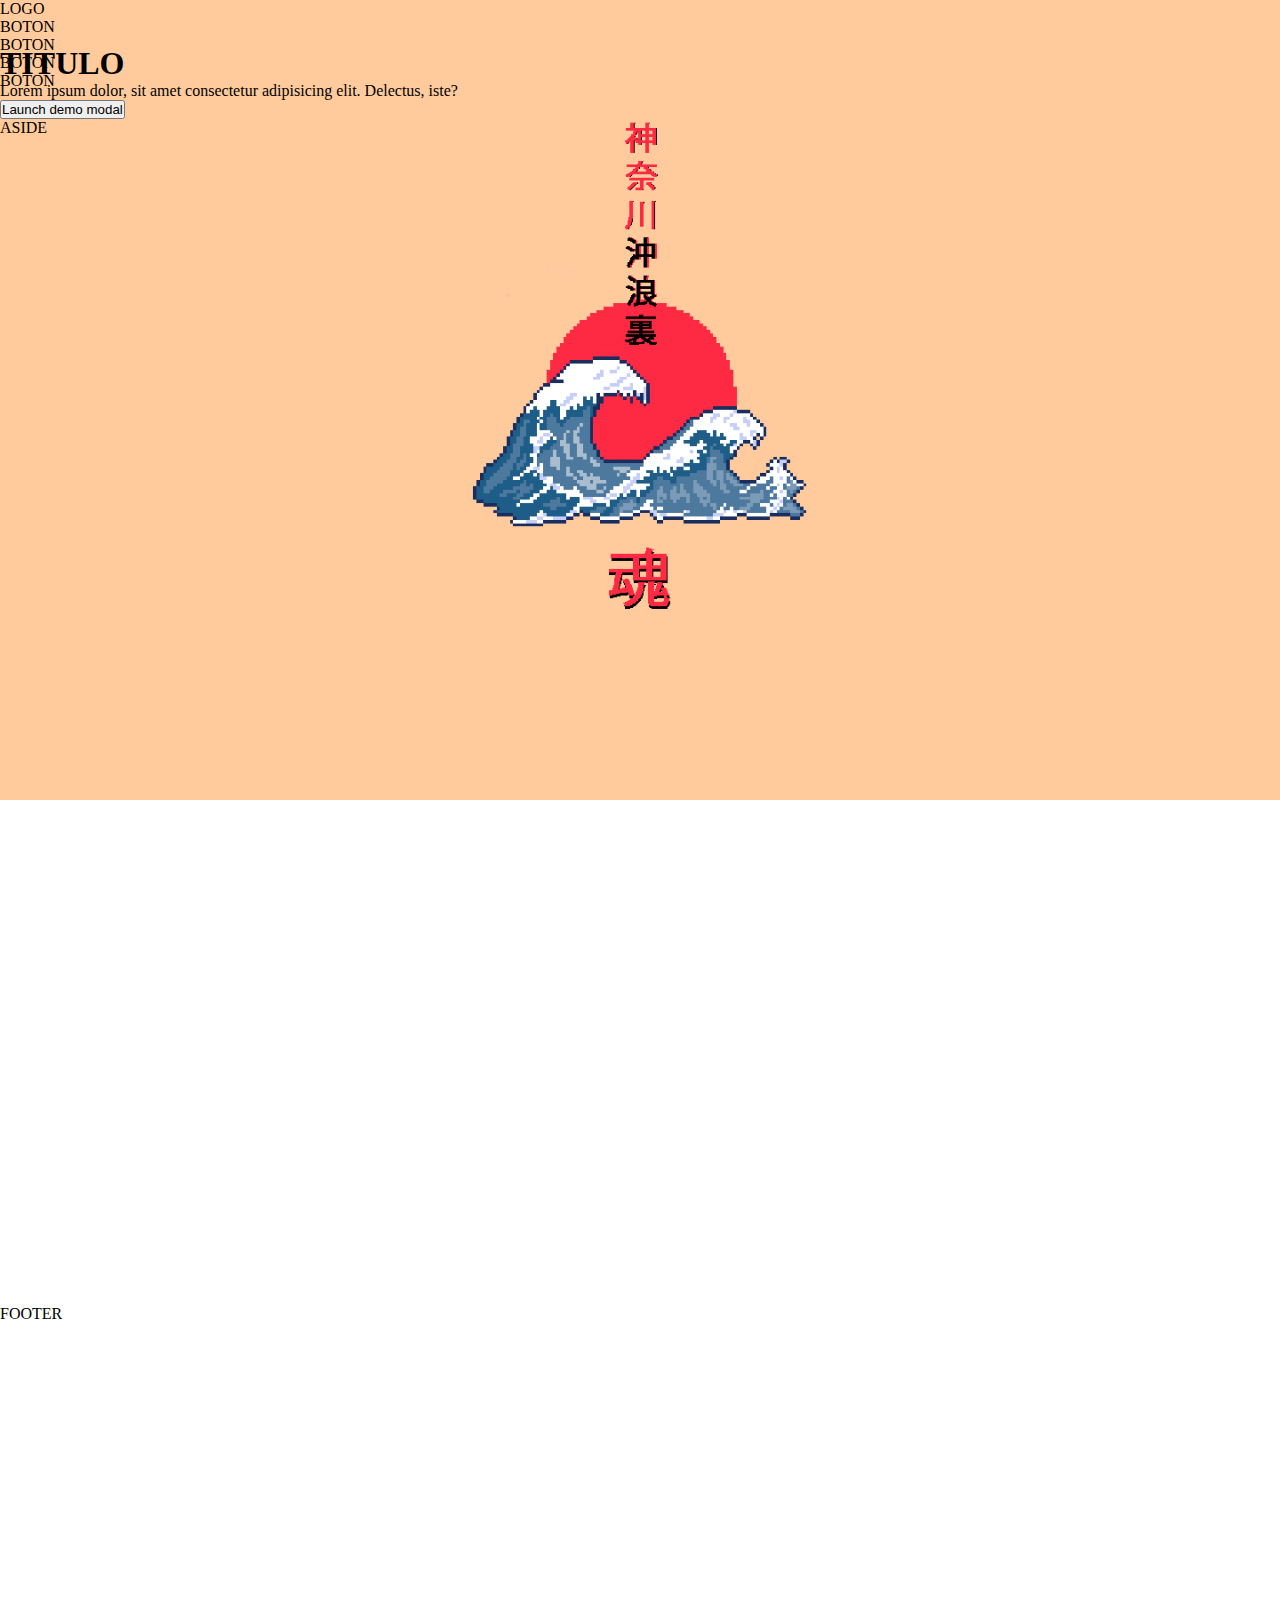
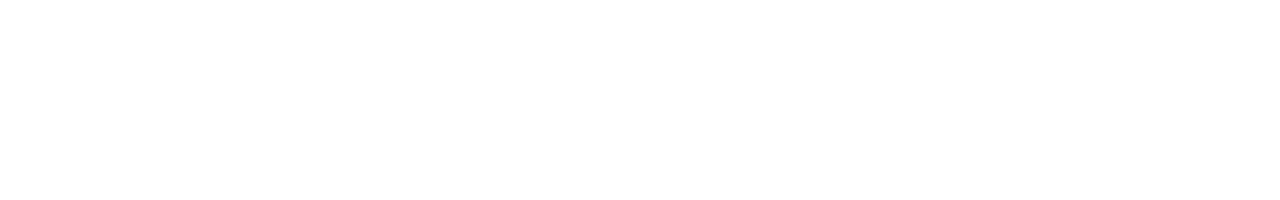
==== index.html @ 20d785d5 "se realiza estructura base, se pone imagen de fondo mediante css" ====
<!DOCTYPE html>
<html lang="en">
<head>
    <meta charset="UTF-8">
    <meta http-equiv="X-UA-Compatible" content="IE=edge">
    <meta name="viewport" content="width=device-width, initial-scale=1.0">
    <link href="https://cdn.jsdelivr.net/npm/bootstrap@5.3.0/dist/css/bootstrap.min.css" rel="stylesheet" integrity="sha384-9ndCyUaIbzAi2FUVXJi0CjmCapSmO7SnpJef0486qhLnuZ2cdeRhO02iuK6FUUVM" crossorigin="anonymous"> 
    <link rel="stylesheet" href="./css/style.css">
    <link rel="shortcut icon" href="../assets/img/favicon_kitty.ico" type="icono_favicon">
    <title>Pagina Principal</title>
</head>
<body>
    <header class="container-fluid">
        <div class="row h-100">
            <div class="logo col-sm-12 col-md-12 col-lg-2 col-xl-4">LOGO</div>
            <nav class="col-sm-12 col-md-12 col-lg-10 col-xl-8">
                <ul class="d-flex flex-wrap justify-content-around align-items-center h-100">
                    <li>BOTON</li>
                    <li>BOTON</li>
                    <li>BOTON</li>
                    <li>BOTON</li>
                </ul>
            </nav>
        </div>
    </header>
    <main class="container-fluid">
        <div class="row h-100">
            <section class="col d-flex flex-column justify-content-around align-items-center h-100">
                <h1>TITULO</h1>
                <p>
                    Lorem ipsum dolor, sit amet consectetur adipisicing elit. Delectus, iste?
                </p>
                <!-- COMPONENTE BOOTSTRAP -->
                <button type="button" class="btn btn-primary" data-bs-toggle="modal" data-bs-target="#exampleModal">
                    Launch demo modal
                  </button>
            </section>
            <aside class="col">ASIDE</aside>
        </div>
    </main>
    <footer class="container-fluid">
        <div class="row h-100">
            <p class="col">
                FOOTER
            </p>
        </div>

    </footer>
    
    <script src="https://cdn.jsdelivr.net/npm/bootstrap@5.3.0/dist/js/bootstrap.bundle.min.js" integrity="sha384-geWF76RCwLtnZ8qwWowPQNguL3RmwHVBC9FhGdlKrxdiJJigb/j/68SIy3Te4Bkz" crossorigin="anonymous"></script>
</body>
</html>
---- css/style.css ----
* { 
    margin: 0;
    padding: 0;
    box-sizing: border-box;
}
body {
        height: 200vh;
        background-image: url(../assets/img/main/wave.png);
        background-size: 100%;
        background-repeat: no-repeat;
}

header {
    height: 5vh;
}

main {
    height: 140vh;
}

footer {
    height: 5vh;
}
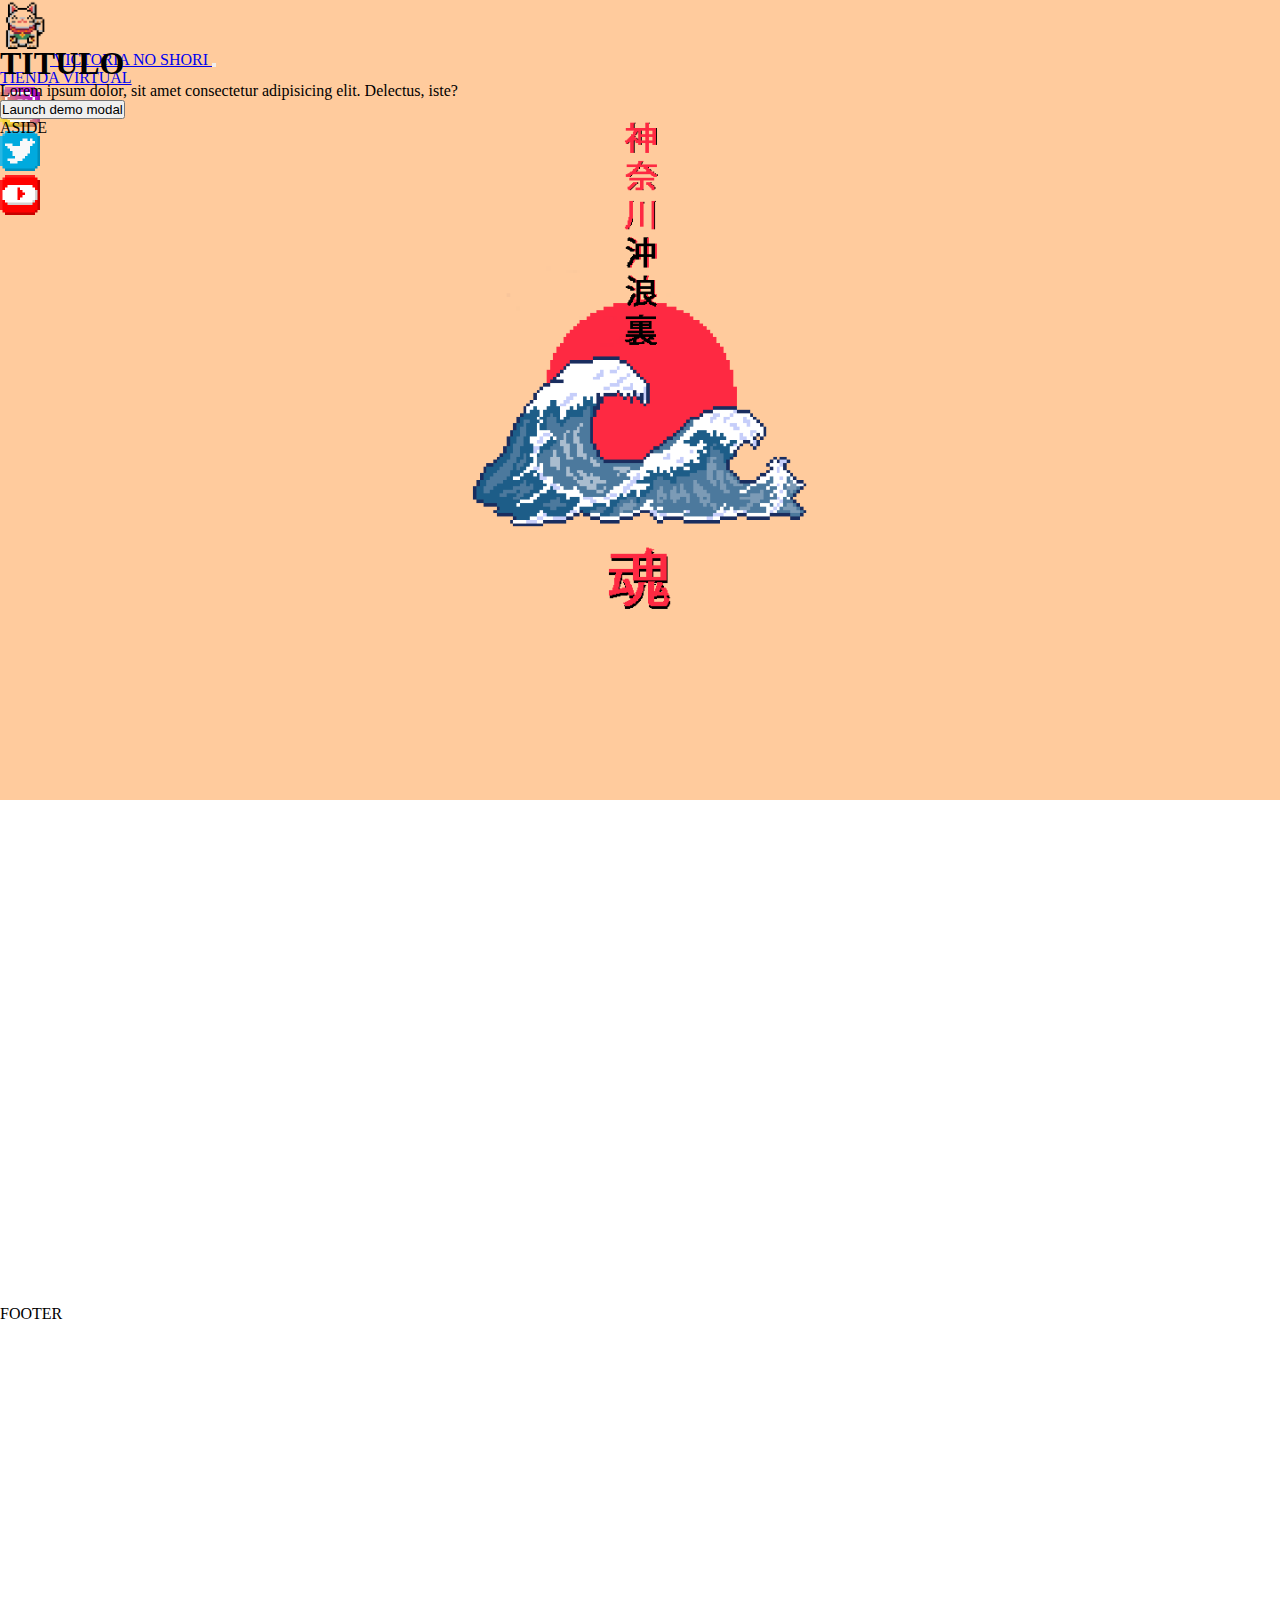
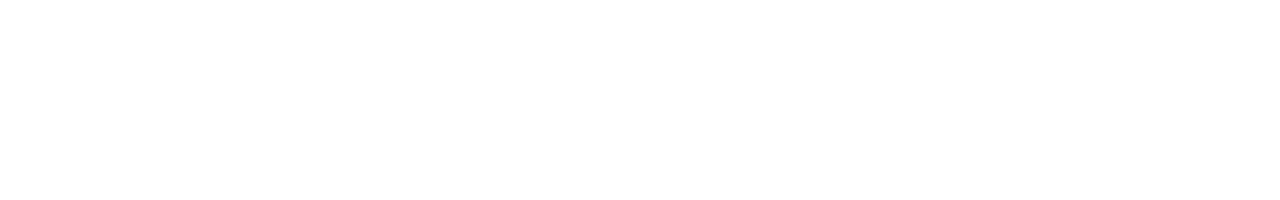
==== commit dd746412: "se finaliza el armado del header, se agregan imagenes de refercia a los links, logo y titulo" ====
--- a/index.html
+++ b/index.html
@@ -12,15 +12,39 @@
 <body>
     <header class="container-fluid">
         <div class="row h-100">
-            <div class="logo col-sm-12 col-md-12 col-lg-2 col-xl-4">LOGO</div>
-            <nav class="col-sm-12 col-md-12 col-lg-10 col-xl-8">
-                <ul class="d-flex flex-wrap justify-content-around align-items-center h-100">
-                    <li>BOTON</li>
-                    <li>BOTON</li>
-                    <li>BOTON</li>
-                    <li>BOTON</li>
-                </ul>
-            </nav>
+            <nav class="navbar navbar-expand-lg">
+                <div class="container-fluid">
+                  <a class="navbar-brand fw-bold" href="#">
+                    <img class="logo" src="./assets/img/header/gatito.png" alt="" width="50" height="65">
+                    VICTORIA NO SHORI
+                  </a>
+                  <button class="navbar-toggler" type="button" data-bs-toggle="collapse" data-bs-target="#navbarNav" aria-controls="navbarNav" aria-expanded="false" aria-label="Toggle navigation">
+                    <span class="navbar-toggler-icon"></span>
+                  </button>
+                  <div class="collapse navbar-collapse" id="navbarNav">
+                    <ul class="navbar-nav ms-auto">
+                      <li class="nav-item d-flex justify-content-center y align-items-center bg-info-subtle rounded-3 alt="">
+                        <a class="nav-link active text-danger" aria-current="page" href="#">TIENDA VIRTUAL</a>
+                      </li>
+                      <li class="nav-item">
+                        <a class="nav-link" href="#">
+                            <img src="./assets/img/header/logo_instagram.png" alt="" width="40" height="40">
+                        </a>
+                      </li>
+                      <li class="nav-item">
+                        <a class="nav-link" href="#">
+                            <img src="./assets/img/header/logo_twitter.png" alt="" width="40" height="40">
+                        </a>
+                      </li>
+                      <li class="nav-item">
+                        <a class="nav-link" href="#">
+                            <img src="./assets/img/header/logo_youtube.png" alt="" width="40" height="40">
+                        </a>
+                      </li>
+                    </ul>
+                  </div>
+                </div>
+              </nav>
         </div>
     </header>
     <main class="container-fluid">
--- a/css/style.css
+++ b/css/style.css
@@ -3,15 +3,30 @@
     padding: 0;
     box-sizing: border-box;
 }
+
+@font-face{
+    font-family: "dogica";
+    src: url("../assets/fonts/dogica/dogica.ttf");
+}
+
 body {
-        height: 200vh;
-        background-image: url(../assets/img/main/wave.png);
-        background-size: 100%;
-        background-repeat: no-repeat;
+    font-family: dogica;
+    height: 200vh;
+    background-image: url(../assets/img/main/wave.png);
+    background-size: 100%;
+    background-repeat: no-repeat;
 }
 
 header {
     height: 5vh;
+}
+
+.logo {
+    transform: translateX(-2px);
+}
+
+header nav {
+    background-color: transparent;
 }
 
 main {
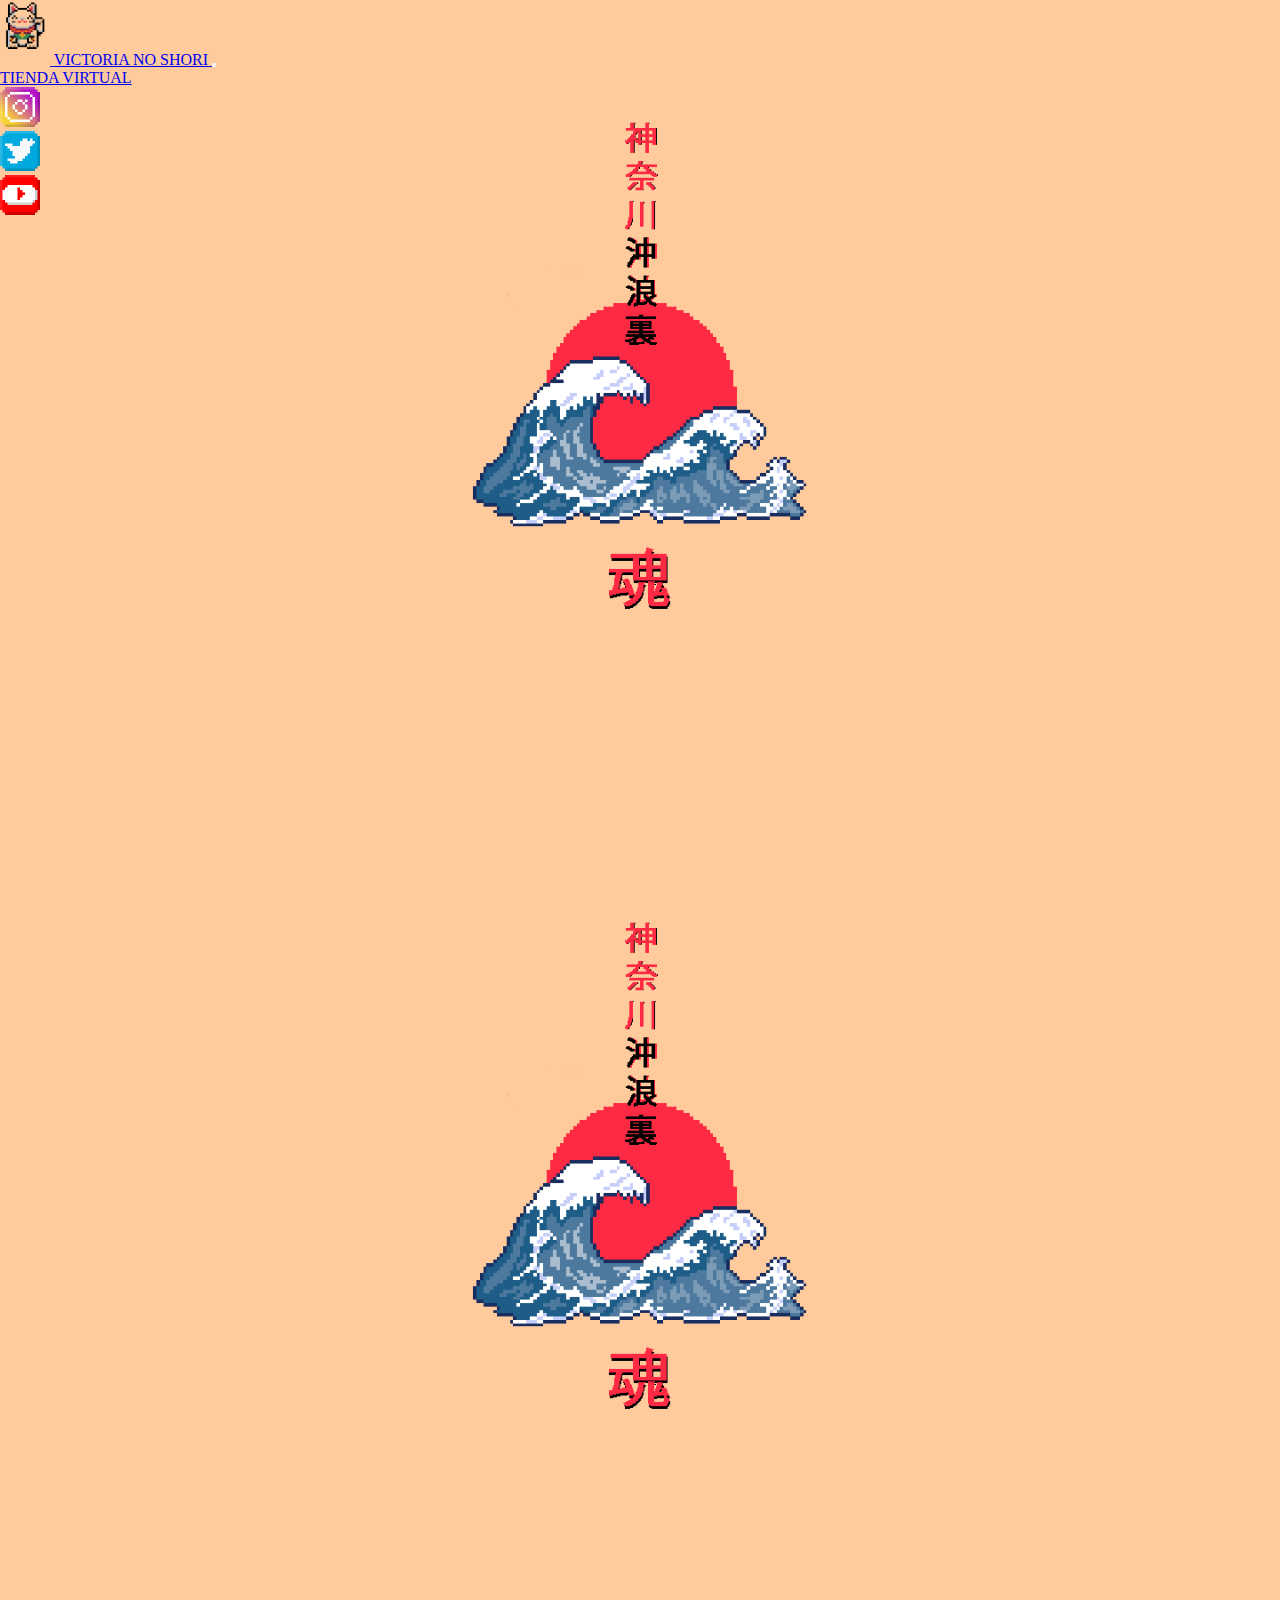
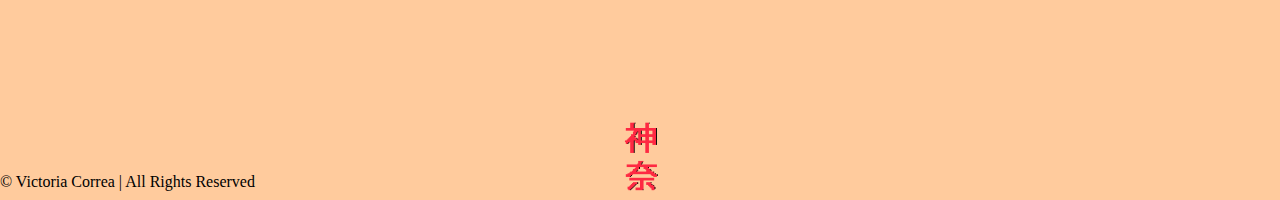
==== commit 280f189e: "se termina la configuracion del footer" ====
--- a/index.html
+++ b/index.html
@@ -48,25 +48,11 @@
         </div>
     </header>
     <main class="container-fluid">
-        <div class="row h-100">
-            <section class="col d-flex flex-column justify-content-around align-items-center h-100">
-                <h1>TITULO</h1>
-                <p>
-                    Lorem ipsum dolor, sit amet consectetur adipisicing elit. Delectus, iste?
-                </p>
-                <!-- COMPONENTE BOOTSTRAP -->
-                <button type="button" class="btn btn-primary" data-bs-toggle="modal" data-bs-target="#exampleModal">
-                    Launch demo modal
-                  </button>
-            </section>
-            <aside class="col">ASIDE</aside>
-        </div>
+
     </main>
     <footer class="container-fluid">
-        <div class="row h-100">
-            <p class="col">
-                FOOTER
-            </p>
+        <div class="row fs-8 text-center h-100">
+            <p class="col">© Victoria Correa | All Rights Reserved</p>
         </div>
 
     </footer>
--- a/css/style.css
+++ b/css/style.css
@@ -14,11 +14,11 @@
     height: 200vh;
     background-image: url(../assets/img/main/wave.png);
     background-size: 100%;
-    background-repeat: no-repeat;
+    background-repeat: repeat-y;
 }
 
 header {
-    height: 5vh;
+    height: 7vh;
 }
 
 .logo {
@@ -30,9 +30,9 @@
 }
 
 main {
-    height: 140vh;
+    height: 190vh;
 }
 
 footer {
-    height: 5vh;
+    height: 3vh;
 }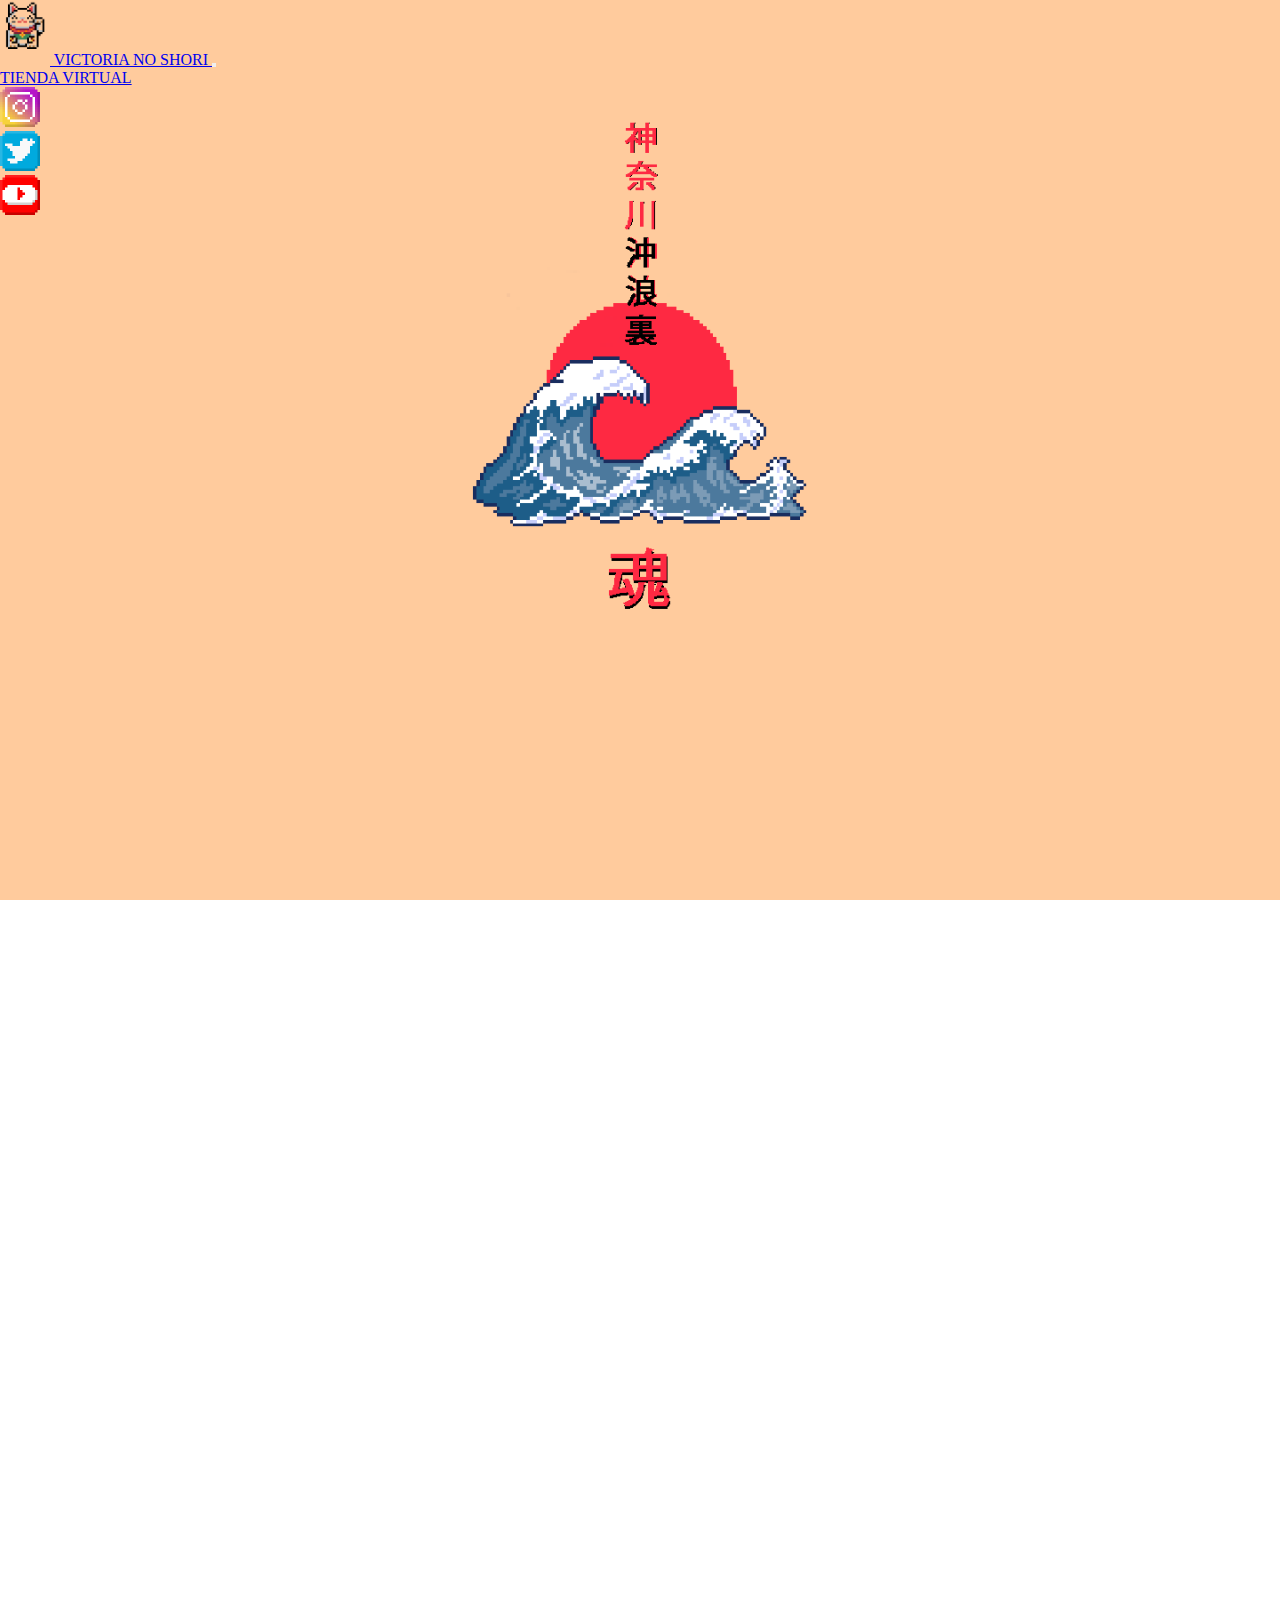
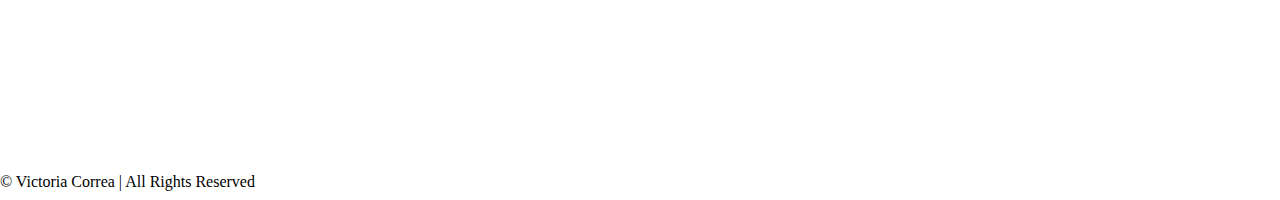
==== commit 3c589be2: "se configura el primer y segundo sector del mail, agrego un div vacio para que ocupe espacio y al sc" ====
--- a/index.html
+++ b/index.html
@@ -12,7 +12,7 @@
 <body>
     <header class="container-fluid">
         <div class="row h-100">
-            <nav class="navbar navbar-expand-lg">
+            <nav class="navbar navbar-expand-lg fixed-top">
                 <div class="container-fluid">
                   <a class="navbar-brand fw-bold" href="#">
                     <img class="logo" src="./assets/img/header/gatito.png" alt="" width="50" height="65">
@@ -48,7 +48,10 @@
         </div>
     </header>
     <main class="container-fluid">
-
+      <div class="row bg-transparent h-50">
+      </div>
+      <div class="row bg-body-tertiary p-2 text-white bg-opacity-75 rounded-2 h-50 ">
+      </div>
     </main>
     <footer class="container-fluid">
         <div class="row fs-8 text-center h-100">
--- a/css/style.css
+++ b/css/style.css
@@ -14,7 +14,7 @@
     height: 200vh;
     background-image: url(../assets/img/main/wave.png);
     background-size: 100%;
-    background-repeat: repeat-y;
+    background-attachment: fixed;
 }
 
 header {
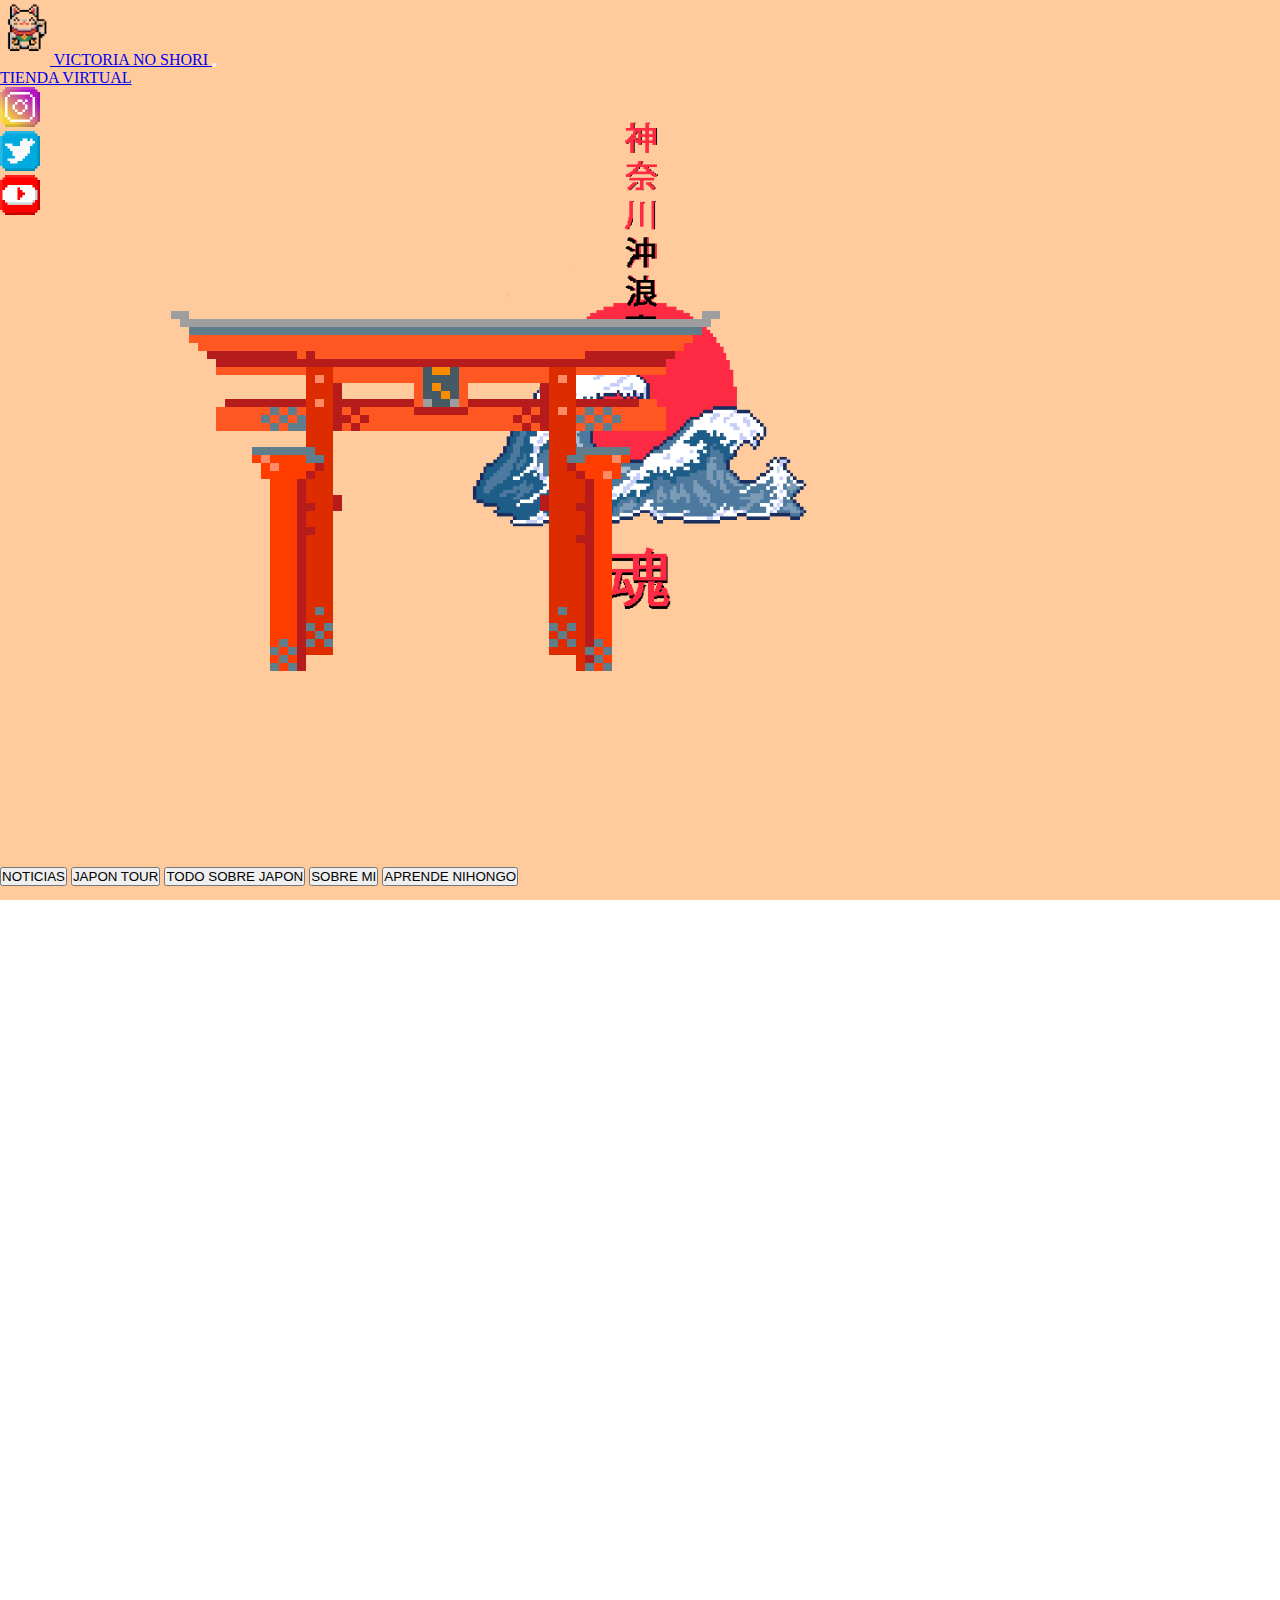
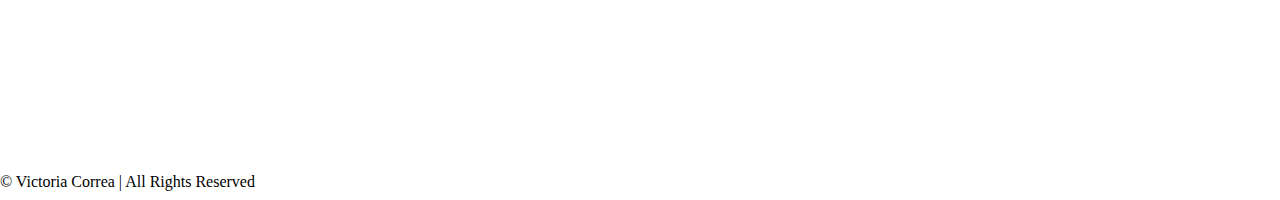
==== commit 826b3d6e: "se agrega botonera en la parte inferior del segundo sector del index" ====
--- a/index.html
+++ b/index.html
@@ -7,7 +7,7 @@
     <link href="https://cdn.jsdelivr.net/npm/bootstrap@5.3.0/dist/css/bootstrap.min.css" rel="stylesheet" integrity="sha384-9ndCyUaIbzAi2FUVXJi0CjmCapSmO7SnpJef0486qhLnuZ2cdeRhO02iuK6FUUVM" crossorigin="anonymous"> 
     <link rel="stylesheet" href="./css/style.css">
     <link rel="shortcut icon" href="../assets/img/favicon_kitty.ico" type="icono_favicon">
-    <title>Pagina Principal</title>
+    <title>VICTORIA NO SHORI</title>
 </head>
 <body>
     <header class="container-fluid">
@@ -51,8 +51,20 @@
       <div class="row bg-transparent h-50">
       </div>
       <div class="row bg-body-tertiary p-2 text-white bg-opacity-75 rounded-2 h-50 ">
+        <div class="text-center">
+          <img class="bg-transparent mx-auto d-block" src="./assets/img/main/torii_pixel.png" alt="" width="900" height="800">
+          <div class="btn-group bg-danger-subtle text-dark bg-opacity-50" role="group" style="position: relative; top: -10%; left: 0%">
+            <button type="button" class="btn border border-3 border-danger">NOTICIAS</button>
+            <button type="button" class="btn border border-3 border-danger">JAPON TOUR</button>
+            <button type="button" class="btn border border-3 border-danger">TODO SOBRE JAPON</button>
+            <button type="button" class="btn border border-3 border-danger">SOBRE MI</button>
+            <button type="button" class="btn border border-3 border-danger">APRENDE NIHONGO</button>
+          </div>
+        </div>
       </div>
     </main>
+
+
     <footer class="container-fluid">
         <div class="row fs-8 text-center h-100">
             <p class="col">© Victoria Correa | All Rights Reserved</p>
--- a/css/style.css
+++ b/css/style.css
@@ -23,6 +23,7 @@
 
 .logo {
     transform: translateX(-2px);
+    transform: translateY(2px);
 }
 
 header nav {
@@ -33,6 +34,10 @@
     height: 190vh;
 }
 
+.chupapi {
+    transform: translateY(-10vh);
+}
+
 footer {
     height: 3vh;
 }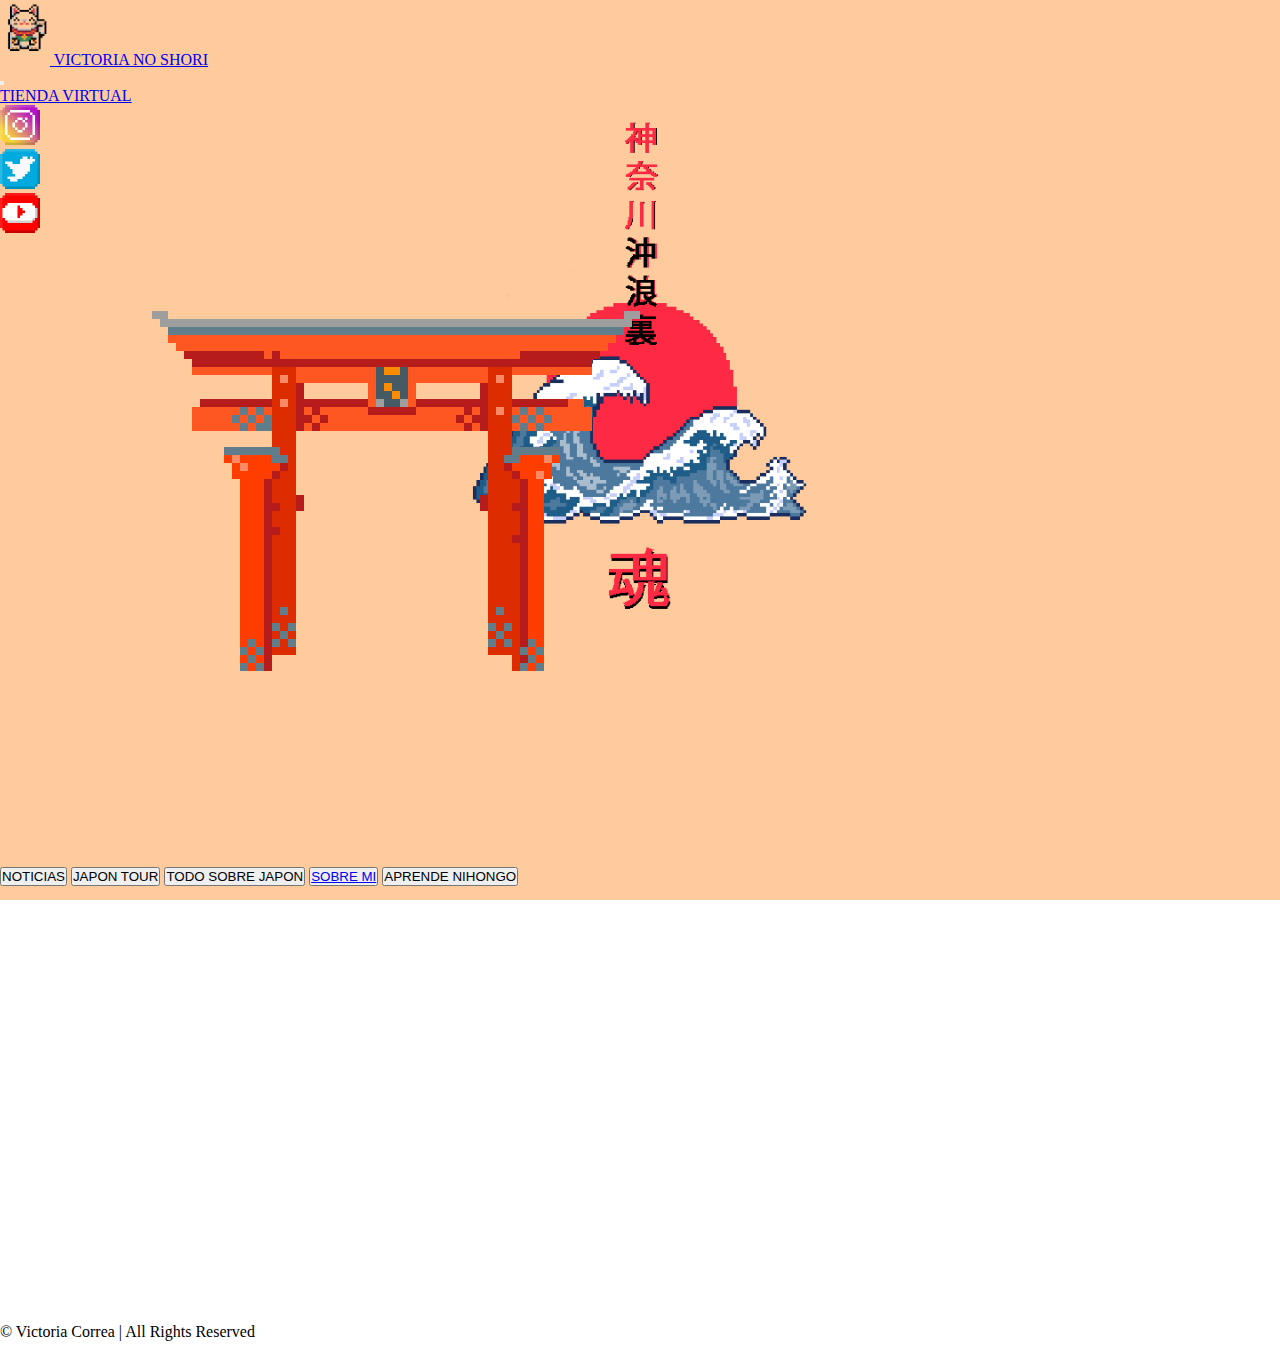
==== commit 2f97dc99: "realizo el responsive del main" ====
--- a/index.html
+++ b/index.html
@@ -6,61 +6,67 @@
     <meta name="viewport" content="width=device-width, initial-scale=1.0">
     <link href="https://cdn.jsdelivr.net/npm/bootstrap@5.3.0/dist/css/bootstrap.min.css" rel="stylesheet" integrity="sha384-9ndCyUaIbzAi2FUVXJi0CjmCapSmO7SnpJef0486qhLnuZ2cdeRhO02iuK6FUUVM" crossorigin="anonymous"> 
     <link rel="stylesheet" href="./css/style.css">
-    <link rel="shortcut icon" href="../assets/img/favicon_kitty.ico" type="icono_favicon">
+    <link rel="shortcut icon" href="./assets/img/favicon_kitty.ico" type="icono_favicon">
     <title>VICTORIA NO SHORI</title>
 </head>
 <body>
-    <header class="container-fluid">
-        <div class="row h-100">
+    <header class="container-fluid h-100">
+        <div>
             <nav class="navbar navbar-expand-lg fixed-top">
-                <div class="container-fluid">
-                  <a class="navbar-brand fw-bold" href="#">
-                    <img class="logo" src="./assets/img/header/gatito.png" alt="" width="50" height="65">
-                    VICTORIA NO SHORI
-                  </a>
-                  <button class="navbar-toggler" type="button" data-bs-toggle="collapse" data-bs-target="#navbarNav" aria-controls="navbarNav" aria-expanded="false" aria-label="Toggle navigation">
-                    <span class="navbar-toggler-icon"></span>
-                  </button>
-                  <div class="collapse navbar-collapse" id="navbarNav">
-                    <ul class="navbar-nav ms-auto">
-                      <li class="nav-item d-flex justify-content-center y align-items-center bg-info-subtle rounded-3 alt="">
-                        <a class="nav-link active text-danger" aria-current="page" href="#">TIENDA VIRTUAL</a>
-                      </li>
-                      <li class="nav-item">
-                        <a class="nav-link" href="#">
-                            <img src="./assets/img/header/logo_instagram.png" alt="" width="40" height="40">
-                        </a>
-                      </li>
-                      <li class="nav-item">
-                        <a class="nav-link" href="#">
-                            <img src="./assets/img/header/logo_twitter.png" alt="" width="40" height="40">
-                        </a>
-                      </li>
-                      <li class="nav-item">
-                        <a class="nav-link" href="#">
-                            <img src="./assets/img/header/logo_youtube.png" alt="" width="40" height="40">
-                        </a>
-                      </li>
-                    </ul>
+                <div class="row container">
+                  <div class="col-sm-12 col-md-12 col-lg-6 col-xl-4 col-xxl-1">
+                    <a class="navbar-brand fw-bold" href="#">
+                      <img class="logo" src="./assets/img/header/gatito.png" alt="" width="50" height="65">
+                      VICTORIA NO SHORI
+                    </a>
+                  </div>
+                  <div class="col-sm-12 col-md-12 col-lg-6 col-xl-12 col-xxl-12">
+                    <button class="navbar-toggler" type="button" data-bs-toggle="collapse" data-bs-target="#navbarNav" aria-controls="navbarNav" aria-expanded="false" aria-label="Toggle navigation">
+                      <span class="navbar-toggler-icon"></span>
+                    </button>
+                    <div class="collapse navbar-collapse" id="navbarNav">
+                      <ul class="navbar-nav ms-auto">
+                        <li class="nav-item d-flex justify-content-center y align-items-center bg-info-subtle rounded-3 alt="">
+                          <a class="nav-link active text-danger" aria-current="page" href="#">TIENDA VIRTUAL</a>
+                        </li>
+                        <li class="nav-item">
+                          <a class="nav-link" href="#">
+                              <img src="./assets/img/header/logo_instagram.png" alt="" width="40" height="40">
+                          </a>
+                        </li>
+                        <li class="nav-item">
+                          <a class="nav-link" href="#">
+                              <img src="./assets/img/header/logo_twitter.png" alt="" width="40" height="40">
+                          </a>
+                        </li>
+                        <li class="nav-item">
+                          <a class="nav-link" href="#">
+                              <img src="./assets/img/header/logo_youtube.png" alt="" width="40" height="40">
+                          </a>
+                        </li>
+                      </ul>
+                    </div>
                   </div>
                 </div>
               </nav>
         </div>
     </header>
-    <main class="container-fluid">
-      <div class="row bg-transparent h-50">
-      </div>
-      <div class="row bg-body-tertiary p-2 text-white bg-opacity-75 rounded-2 h-50 ">
-        <div class="text-center">
-          <img class="bg-transparent mx-auto d-block" src="./assets/img/main/torii_pixel.png" alt="" width="900" height="800">
-          <div class="btn-group bg-danger-subtle text-dark bg-opacity-50" role="group" style="position: relative; top: -10%; left: 0%">
-            <button type="button" class="btn border border-3 border-danger">NOTICIAS</button>
-            <button type="button" class="btn border border-3 border-danger">JAPON TOUR</button>
-            <button type="button" class="btn border border-3 border-danger">TODO SOBRE JAPON</button>
-            <button type="button" class="btn border border-3 border-danger">SOBRE MI</button>
-            <button type="button" class="btn border border-3 border-danger">APRENDE NIHONGO</button>
-          </div>
-        </div>
+    <main class="container-fluid h-100">
+      <div class="row align-items-center">
+          <div class="col-md-12 bg-body-tertiary bg-opacity-75 rounded-2 text-center">
+            <div class="col">
+              <img src="./assets/img/main/torii_pixel.png" alt="" width="800" height="800">
+            </div>
+            <div class="col btn-group text-dark bg-opacity-50" role="group">
+              <div class="align-items-center">
+                <button type="button" class="btn border border-3 border-danger">NOTICIAS</button>
+                <button type="button" class="btn border border-3 border-danger">JAPON TOUR</button>
+                <button type="button" class="btn border border-3 border-danger">TODO SOBRE JAPON</button>
+                <button type="button" class="btn border border-3 border-danger"><a class="link-dark link-offset-2 link-offset-3-hover link-underline link-underline-opacity-0 link-underline-opacity-75-hover" href="./pages/sobre_mi.html" target="_blank">SOBRE MI</a></button>
+                <button type="button" class="btn border border-3 border-danger">APRENDE NIHONGO</button>
+              </div>
+            </div>
+          </div>        
       </div>
     </main>
 
--- a/css/style.css
+++ b/css/style.css
@@ -11,7 +11,7 @@
 
 body {
     font-family: dogica;
-    height: 200vh;
+    height: 150vh;
     background-image: url(../assets/img/main/wave.png);
     background-size: 100%;
     background-attachment: fixed;
@@ -31,13 +31,9 @@
 }
 
 main {
-    height: 190vh;
-}
-
-.chupapi {
-    transform: translateY(-10vh);
+    height: 140vh;
 }
 
 footer {
     height: 3vh;
-}+}
